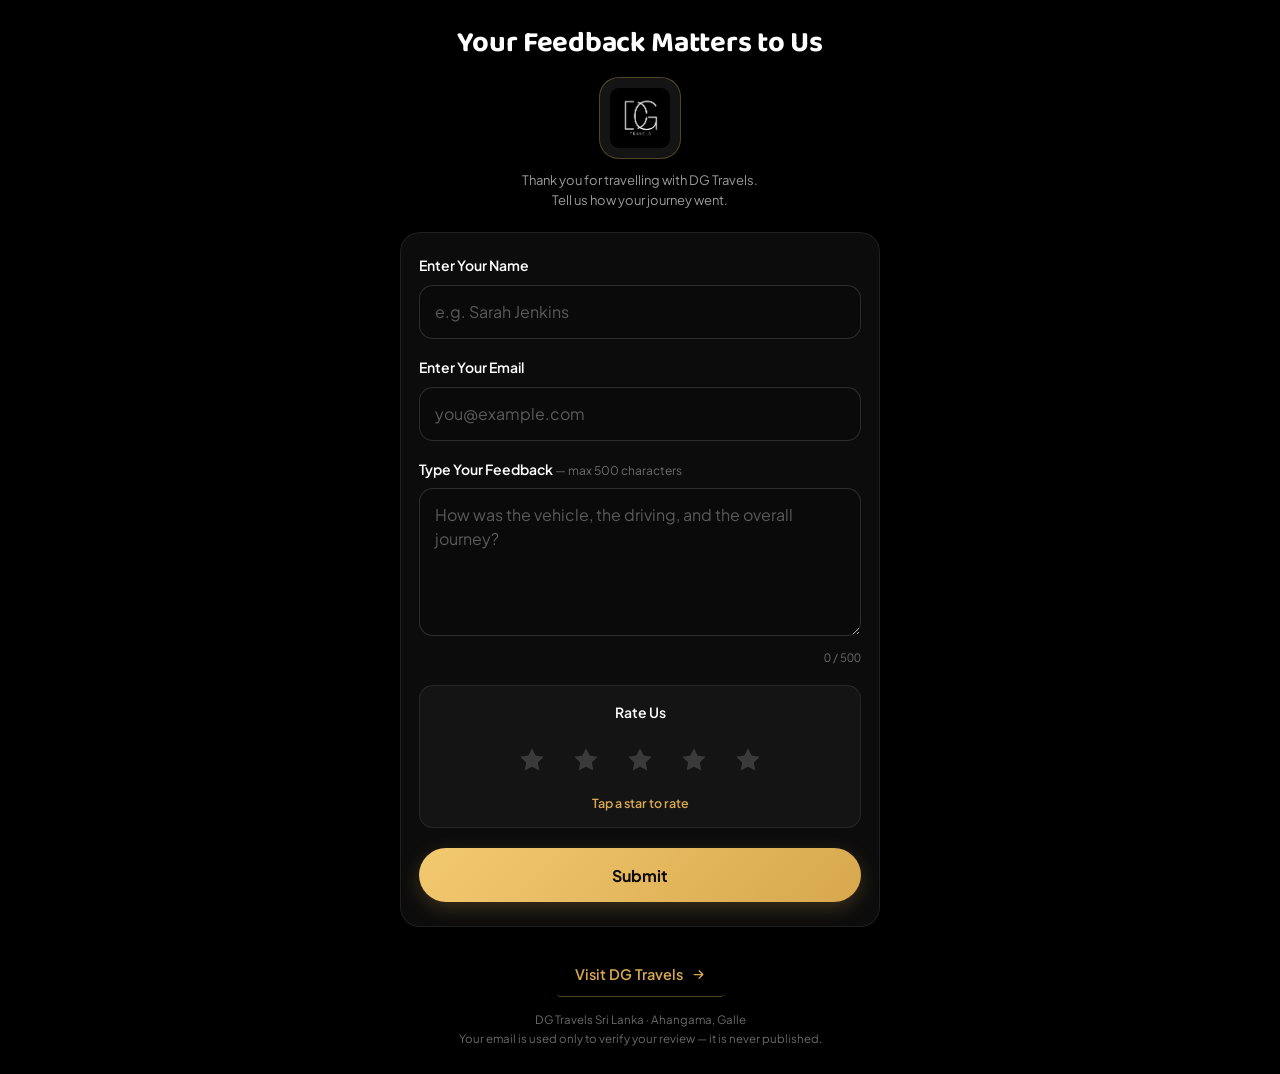
==== feedback.html @ cee8acae "Add feedback system with Supabase backend, dedicated mobile feedback page, and Vercel serverless API" ====
<!DOCTYPE html>
<html lang="en">
<head>
  <meta charset="UTF-8">
  <meta name="viewport" content="width=device-width, initial-scale=1.0, viewport-fit=cover">
  <meta name="theme-color" content="#000000">
  <meta name="robots" content="noindex">
  <title>Share Your Feedback | DG Travels Sri Lanka</title>
  <meta name="description" content="Tell Isum how your DG Travels ride or tour went. Takes less than a minute.">

  <link rel="icon" type="image/x-icon" href="favicon.ico">
  <link rel="apple-touch-icon" href="LOGO/DG - 1.png">

  <link rel="preconnect" href="https://fonts.googleapis.com">
  <link rel="preconnect" href="https://fonts.gstatic.com" crossorigin>
  <link href="https://fonts.googleapis.com/css2?family=Baloo+2:wght@600;700;800&family=Plus+Jakarta+Sans:wght@400;500;600;700&display=swap" rel="stylesheet">

  <style>
    :root {
      --bg: #000000;
      --surface: #0c0c0c;
      --surface-2: #141414;
      --field: #0a0a0a;
      --border: rgba(255, 255, 255, 0.14);
      --border-soft: rgba(255, 255, 255, 0.08);

      --text: #ffffff;
      --text-muted: #9a9a9a;
      --text-faint: #6a6a6a;

      --gold: #d7a84e;
      --gold-light: #f3c96f;
      --danger: #ff7b72;
      --success: #4ade80;

      --radius: 14px;
      --transition: all 0.2s cubic-bezier(0.16, 1, 0.3, 1);
    }

    * { box-sizing: border-box; margin: 0; padding: 0; }

    html {
      -webkit-text-size-adjust: 100%;
      overflow-x: hidden;
    }

    body {
      background: var(--bg);
      color: var(--text);
      font-family: 'Plus Jakarta Sans', -apple-system, BlinkMacSystemFont, 'Segoe UI', sans-serif;
      -webkit-font-smoothing: antialiased;
      line-height: 1.55;
      min-height: 100vh;
      min-height: 100dvh;
      overflow-x: hidden;
      display: flex;
      flex-direction: column;
      /* Notch and home-indicator clearance */
      padding: max(20px, env(safe-area-inset-top)) max(18px, env(safe-area-inset-right))
               max(20px, env(safe-area-inset-bottom)) max(18px, env(safe-area-inset-left));
    }

    a { color: inherit; text-decoration: none; -webkit-tap-highlight-color: transparent; }
    button { font-family: inherit; border: none; background: none; cursor: pointer; -webkit-tap-highlight-color: transparent; }
    img { display: block; max-width: 100%; }

    :focus-visible { outline: 2px solid var(--gold); outline-offset: 2px; border-radius: 4px; }

    /* ============ SHELL ============ */
    .shell {
      width: 100%;
      max-width: 480px;
      margin: 0 auto;
      flex: 1;
      display: flex;
      flex-direction: column;
    }

    /* ============ HEADER ============ */
    .head {
      text-align: center;
      padding: 6px 0 22px;
    }
    .head h1 {
      font-family: 'Baloo 2', sans-serif;
      font-size: clamp(23px, 6.4vw, 29px);
      font-weight: 700;
      line-height: 1.22;
      letter-spacing: -0.01em;
      margin-bottom: 16px;
    }
    .logo {
      width: 82px;
      height: 82px;
      margin: 0 auto;
      border-radius: 20px;
      padding: 10px;
      background: var(--surface-2);
      border: 1px solid rgba(215, 168, 78, 0.32);
      box-shadow: 0 8px 26px rgba(0, 0, 0, 0.7);
      object-fit: contain;
    }
    .head .tagline {
      margin-top: 12px;
      font-size: 13px;
      color: var(--text-muted);
      line-height: 1.5;
    }

    /* ============ CARD ============ */
    .card {
      background: var(--surface);
      border: 1px solid var(--border-soft);
      border-radius: 20px;
      padding: 22px 18px 24px;
    }

    /* ============ FIELDS ============ */
    .field { margin-bottom: 18px; }

    .field label {
      display: block;
      font-size: 14px;
      font-weight: 600;
      color: var(--text);
      margin-bottom: 8px;
    }
    .field .hint {
      font-weight: 400;
      font-size: 12px;
      color: var(--text-faint);
    }

    input[type="text"],
    input[type="email"],
    textarea {
      width: 100%;
      background: var(--field);
      border: 1px solid var(--border);
      border-radius: var(--radius);
      padding: 14px 15px;
      color: var(--text);
      /* 16px keeps iOS Safari from zooming in on focus */
      font-size: 16px;
      font-family: inherit;
      line-height: 1.5;
      outline: none;
      transition: var(--transition);
      min-height: 52px;
      -webkit-appearance: none;
      appearance: none;
    }
    textarea {
      min-height: 148px;
      resize: vertical;
    }
    input::placeholder, textarea::placeholder { color: #5a5a5a; }

    input:focus, textarea:focus {
      border-color: var(--gold);
      box-shadow: 0 0 0 3px rgba(215, 168, 78, 0.16);
      background: #0f0e0c;
    }

    .field.invalid input,
    .field.invalid textarea { border-color: var(--danger); }

    .counter {
      display: flex;
      justify-content: flex-end;
      font-size: 11.5px;
      color: var(--text-faint);
      margin-top: 6px;
      font-variant-numeric: tabular-nums;
    }
    .counter.near { color: var(--gold); }
    .counter.over { color: var(--danger); }

    .error {
      display: none;
      font-size: 12.5px;
      color: var(--danger);
      margin-top: 6px;
    }
    .field.invalid .error { display: block; }

    /* ============ RATING ============ */
    .rating {
      text-align: center;
      background: var(--surface-2);
      border: 1px solid var(--border-soft);
      border-radius: var(--radius);
      padding: 16px 12px 14px;
      margin-bottom: 20px;
    }
    .rating > label {
      display: block;
      font-size: 14px;
      font-weight: 600;
      margin-bottom: 10px;
    }
    .stars {
      display: flex;
      justify-content: center;
      gap: 2px;
    }
    .star {
      /* Comfortably above the 44px touch-target floor */
      width: 52px;
      height: 52px;
      display: flex;
      align-items: center;
      justify-content: center;
      color: #3a3a3a;
      transition: transform 0.15s ease, color 0.15s ease;
    }
    .star svg { width: 30px; height: 30px; fill: currentColor; }
    .star.on { color: var(--gold); }
    .star:active { transform: scale(0.9); }
    .rating.invalid { border-color: var(--danger); }

    .rating-caption {
      font-size: 12.5px;
      font-weight: 600;
      color: var(--gold);
      margin-top: 8px;
      min-height: 18px;
    }
    .rating .error { text-align: center; }
    .rating.invalid .error { display: block; }

    /* ============ SUBMIT ============ */
    .submit {
      width: 100%;
      min-height: 54px;
      border-radius: 999px;
      background: linear-gradient(135deg, var(--gold-light) 0%, var(--gold) 100%);
      color: #0d0c09;
      font-size: 16px;
      font-weight: 700;
      display: flex;
      align-items: center;
      justify-content: center;
      gap: 9px;
      transition: var(--transition);
      box-shadow: 0 6px 20px rgba(215, 168, 78, 0.24);
    }
    .submit:active { transform: scale(0.985); }
    .submit[disabled] {
      opacity: 0.6;
      cursor: not-allowed;
      box-shadow: none;
    }
    .spinner {
      width: 17px;
      height: 17px;
      border: 2px solid rgba(0, 0, 0, 0.25);
      border-top-color: #0d0c09;
      border-radius: 50%;
      animation: spin 0.7s linear infinite;
      display: none;
    }
    .submit.loading .spinner { display: block; }
    @keyframes spin { to { transform: rotate(360deg); } }

    .form-error {
      display: none;
      margin-top: 14px;
      padding: 12px 14px;
      border-radius: var(--radius);
      background: rgba(255, 123, 114, 0.10);
      border: 1px solid rgba(255, 123, 114, 0.35);
      color: #ffb3ad;
      font-size: 13px;
      line-height: 1.5;
    }
    .form-error.show { display: block; }

    /* ============ SUCCESS ============ */
    .success {
      display: none;
      text-align: center;
      padding: 30px 14px 26px;
    }
    .success.show { display: block; }
    .success-icon {
      width: 66px;
      height: 66px;
      margin: 0 auto 18px;
      border-radius: 50%;
      background: rgba(74, 222, 128, 0.12);
      border: 2px solid var(--success);
      color: var(--success);
      display: flex;
      align-items: center;
      justify-content: center;
    }
    .success-icon svg { width: 30px; height: 30px; stroke: currentColor; fill: none; stroke-width: 3; }
    .success h2 {
      font-family: 'Baloo 2', sans-serif;
      font-size: 23px;
      font-weight: 700;
      margin-bottom: 8px;
    }
    .success p {
      font-size: 14px;
      color: var(--text-muted);
      line-height: 1.6;
      margin-bottom: 22px;
    }
    .success .stars-recap {
      display: flex;
      justify-content: center;
      gap: 3px;
      color: var(--gold);
      margin-bottom: 16px;
    }
    .success .stars-recap svg { width: 22px; height: 22px; fill: currentColor; }

    .btn-ghost {
      display: inline-flex;
      align-items: center;
      justify-content: center;
      gap: 8px;
      min-height: 48px;
      padding: 12px 24px;
      border-radius: 999px;
      border: 1px solid var(--border);
      color: var(--text);
      font-size: 14.5px;
      font-weight: 600;
      transition: var(--transition);
    }
    .btn-ghost:active { border-color: var(--gold); color: var(--gold); }

    /* ============ FOOTER LINK ============ */
    .foot {
      text-align: center;
      padding: 26px 0 6px;
    }
    /* The success card carries its own "Visit DG Travels" button —
       hide the footer copy so the link is not shown twice. */
    .shell.done .foot { display: none; }
    .visit-link {
      display: inline-flex;
      align-items: center;
      gap: 8px;
      min-height: 44px;
      padding: 10px 18px;
      font-size: 14.5px;
      font-weight: 600;
      color: var(--gold);
      border-bottom: 1px solid rgba(215, 168, 78, 0.4);
      border-radius: 4px;
    }
    .visit-link svg { width: 15px; height: 15px; stroke: currentColor; fill: none; stroke-width: 2; }
    .visit-link:active { color: var(--gold-light); }

    .foot .legal {
      margin-top: 14px;
      font-size: 11.5px;
      color: var(--text-faint);
      line-height: 1.6;
    }

    /* ============ SMALL PHONES ============ */
    @media (max-width: 360px) {
      body { padding-left: max(14px, env(safe-area-inset-left)); padding-right: max(14px, env(safe-area-inset-right)); }
      .card { padding: 18px 14px 20px; }
      .logo { width: 72px; height: 72px; border-radius: 18px; }
      .star { width: 46px; height: 46px; }
      .star svg { width: 27px; height: 27px; }
    }

    /* ============ LANDSCAPE ============ */
    @media (max-height: 460px) and (orientation: landscape) {
      .head { padding-bottom: 14px; }
      .logo { width: 58px; height: 58px; border-radius: 14px; padding: 7px; }
      .head h1 { font-size: 21px; margin-bottom: 10px; }
      .head .tagline { display: none; }
    }

    @media (prefers-reduced-motion: reduce) {
      *, *::before, *::after {
        animation-duration: 0.01ms !important;
        animation-iteration-count: 1 !important;
        transition-duration: 0.01ms !important;
      }
    }
  </style>
</head>
<body>

  <main class="shell">

    <!-- ================= HEADER ================= -->
    <header class="head">
      <h1>Your Feedback Matters to Us</h1>
      <img src="LOGO/DG - 1.png" alt="DG Travels" class="logo" width="82" height="82">
      <p class="tagline">Thank you for travelling with DG Travels.<br>Tell us how your journey went.</p>
    </header>

    <!-- ================= FORM ================= -->
    <div class="card">
      <form id="feedbackForm" novalidate>

        <div class="field" id="fieldName">
          <label for="name">Enter Your Name</label>
          <input type="text" id="name" name="name" maxlength="80"
                 placeholder="e.g. Sarah Jenkins"
                 autocomplete="name" autocapitalize="words" required>
          <p class="error" id="errName">Please enter your name.</p>
        </div>

        <div class="field" id="fieldEmail">
          <label for="email">Enter Your Email</label>
          <input type="email" id="email" name="email" maxlength="160"
                 placeholder="you@example.com"
                 autocomplete="email" autocapitalize="none" autocorrect="off"
                 inputmode="email" spellcheck="false" required>
          <p class="error" id="errEmail">Please enter a valid email address.</p>
        </div>

        <div class="field" id="fieldMessage">
          <label for="message">
            Type Your Feedback
            <span class="hint">— max 500 characters</span>
          </label>
          <textarea id="message" name="message" maxlength="500"
                    placeholder="How was the vehicle, the driving, and the overall journey?"
                    required></textarea>
          <div class="counter" id="counter" aria-live="polite">0 / 500</div>
          <p class="error" id="errMessage">Please write your feedback.</p>
        </div>

        <!-- Honeypot: hidden from people, tempting to bots -->
        <div style="position:absolute;left:-9999px" aria-hidden="true">
          <label for="website">Website</label>
          <input type="text" id="website" name="website" tabindex="-1" autocomplete="off">
        </div>

        <div class="rating" id="fieldRating">
          <label id="ratingLabel">Rate Us</label>
          <div class="stars" id="stars" role="radiogroup" aria-labelledby="ratingLabel"></div>
          <div class="rating-caption" id="ratingCaption">Tap a star to rate</div>
          <p class="error" id="errRating">Please select a star rating.</p>
        </div>

        <button type="submit" class="submit" id="submitBtn">
          <span class="spinner" aria-hidden="true"></span>
          <span id="submitLabel">Submit</span>
        </button>

        <div class="form-error" id="formError" role="alert"></div>
      </form>

      <!-- ================= SUCCESS STATE ================= -->
      <div class="success" id="success" role="status">
        <div class="success-icon">
          <svg viewBox="0 0 24 24" aria-hidden="true"><polyline points="4 12.5 9.5 18 20 6.5" stroke-linecap="round" stroke-linejoin="round"/></svg>
        </div>
        <div class="stars-recap" id="starsRecap" aria-hidden="true"></div>
        <h2>Thank you!</h2>
        <p id="successText">Your feedback has been sent to Isum and is now live on the DG&nbsp;Travels website.</p>
        <a class="btn-ghost" href="index.html">Visit DG Travels</a>
      </div>
    </div>

    <!-- ================= FOOTER ================= -->
    <footer class="foot">
      <a class="visit-link" href="index.html">
        Visit DG Travels
        <svg viewBox="0 0 24 24" aria-hidden="true">
          <path d="M5 12h13M13 6l6 6-6 6" stroke-linecap="round" stroke-linejoin="round"/>
        </svg>
      </a>
      <p class="legal">
        DG Travels Sri Lanka · Ahangama, Galle<br>
        Your email is used only to verify your review — it is never published.
      </p>
    </footer>

  </main>

  <script>
    (function () {
      'use strict';

      var MAX = 500;
      var CAPTIONS = ['', 'Poor', 'Fair', 'Good', 'Very Good', 'Excellent'];
      var STAR_PATH = 'M12 2.6l2.9 5.88 6.49.95-4.7 4.58 1.11 6.46L12 17.42 6.2 20.47l1.11-6.46-4.7-4.58 6.49-.95z';

      var form = document.getElementById('feedbackForm');
      var success = document.getElementById('success');
      var submitBtn = document.getElementById('submitBtn');
      var submitLabel = document.getElementById('submitLabel');
      var formError = document.getElementById('formError');
      var counter = document.getElementById('counter');
      var message = document.getElementById('message');
      var starsBox = document.getElementById('stars');
      var caption = document.getElementById('ratingCaption');
      var rating = 0;

      function starSvg() {
        return '<svg viewBox="0 0 24 24" aria-hidden="true"><path d="' + STAR_PATH + '"/></svg>';
      }

      // ---------- Star rating ----------
      for (var i = 1; i <= 5; i++) {
        var b = document.createElement('button');
        b.type = 'button';
        b.className = 'star';
        b.dataset.value = String(i);
        b.setAttribute('role', 'radio');
        b.setAttribute('aria-checked', 'false');
        b.setAttribute('aria-label', i + (i === 1 ? ' star' : ' stars'));
        b.innerHTML = starSvg();
        starsBox.appendChild(b);
      }
      var starEls = starsBox.querySelectorAll('.star');

      function paint(value) {
        for (var i = 0; i < starEls.length; i++) {
          var on = i < value;
          starEls[i].classList.toggle('on', on);
          starEls[i].setAttribute('aria-checked', String(i + 1 === value));
        }
      }

      starsBox.addEventListener('click', function (e) {
        var btn = e.target.closest('.star');
        if (!btn) return;
        rating = Number(btn.dataset.value);
        paint(rating);
        caption.textContent = CAPTIONS[rating];
        document.getElementById('fieldRating').classList.remove('invalid');
      });

      // ---------- Character counter ----------
      function updateCounter() {
        var len = message.value.length;
        counter.textContent = len + ' / ' + MAX;
        counter.className = 'counter' + (len >= MAX ? ' over' : len >= MAX - 50 ? ' near' : '');
      }
      message.addEventListener('input', updateCounter);
      updateCounter();

      // ---------- Validation ----------
      function setInvalid(id, isInvalid, text) {
        var field = document.getElementById(id);
        field.classList.toggle('invalid', isInvalid);
        if (text) {
          var err = field.querySelector('.error');
          if (err) err.textContent = text;
        }
      }

      // Clear a field's error as soon as the passenger starts fixing it
      ['name', 'email', 'message'].forEach(function (id) {
        document.getElementById(id).addEventListener('input', function () {
          var map = { name: 'fieldName', email: 'fieldEmail', message: 'fieldMessage' };
          document.getElementById(map[id]).classList.remove('invalid');
        });
      });

      function validate() {
        var name = document.getElementById('name').value.trim();
        var email = document.getElementById('email').value.trim();
        var text = message.value.trim();
        var ok = true;
        var firstBad = null;

        if (!name) { setInvalid('fieldName', true, 'Please enter your name.'); ok = false; firstBad = firstBad || 'name'; }
        else setInvalid('fieldName', false);

        if (!/^[^\s@]+@[^\s@]+\.[^\s@]{2,}$/.test(email)) {
          setInvalid('fieldEmail', true, 'Please enter a valid email address.'); ok = false; firstBad = firstBad || 'email';
        } else setInvalid('fieldEmail', false);

        if (!text) { setInvalid('fieldMessage', true, 'Please write your feedback.'); ok = false; firstBad = firstBad || 'message'; }
        else if (text.length > MAX) { setInvalid('fieldMessage', true, 'Please keep your feedback under ' + MAX + ' characters.'); ok = false; firstBad = firstBad || 'message'; }
        else setInvalid('fieldMessage', false);

        if (!rating) { setInvalid('fieldRating', true); ok = false; firstBad = firstBad || 'stars'; }
        else setInvalid('fieldRating', false);

        if (firstBad) {
          var el = document.getElementById(firstBad === 'stars' ? 'fieldRating' : firstBad);
          el.scrollIntoView({ behavior: 'smooth', block: 'center' });
          if (firstBad !== 'stars' && el.focus) el.focus({ preventScroll: true });
        }
        return { ok: ok, name: name, email: email, message: text };
      }

      // ---------- Submit ----------
      function setLoading(on) {
        submitBtn.disabled = on;
        submitBtn.classList.toggle('loading', on);
        submitLabel.textContent = on ? 'Sending…' : 'Submit';
      }

      function showFormError(text) {
        formError.textContent = text;
        formError.classList.add('show');
        formError.scrollIntoView({ behavior: 'smooth', block: 'center' });
      }

      form.addEventListener('submit', function (e) {
        e.preventDefault();
        formError.classList.remove('show');

        var data = validate();
        if (!data.ok) return;

        setLoading(true);

        fetch('/api/feedback', {
          method: 'POST',
          headers: { 'Content-Type': 'application/json' },
          body: JSON.stringify({
            name: data.name,
            email: data.email,
            message: data.message,
            rating: rating,
            website: document.getElementById('website').value
          })
        })
          .then(function (res) {
            return res.json().catch(function () { return {}; }).then(function (body) {
              return { ok: res.ok, body: body };
            });
          })
          .then(function (r) {
            if (!r.ok) {
              // Surface per-field errors the server caught
              if (r.body && r.body.fields) {
                var map = { name: 'fieldName', email: 'fieldEmail', message: 'fieldMessage', rating: 'fieldRating' };
                Object.keys(r.body.fields).forEach(function (k) {
                  if (map[k]) setInvalid(map[k], true, r.body.fields[k]);
                });
              }
              throw new Error((r.body && r.body.error) || 'Something went wrong. Please try again.');
            }

            // Success
            var recap = '';
            for (var i = 0; i < rating; i++) recap += starSvg();
            document.getElementById('starsRecap').innerHTML = recap;
            form.style.display = 'none';
            success.classList.add('show');
            document.querySelector('.shell').classList.add('done');
            window.scrollTo({ top: 0, behavior: 'smooth' });
          })
          .catch(function (err) {
            setLoading(false);
            var offline = (typeof navigator !== 'undefined' && navigator.onLine === false);
            showFormError(offline
              ? 'You appear to be offline. Please reconnect and try again.'
              : err.message);
          });
      });
    })();
  </script>
</body>
</html>
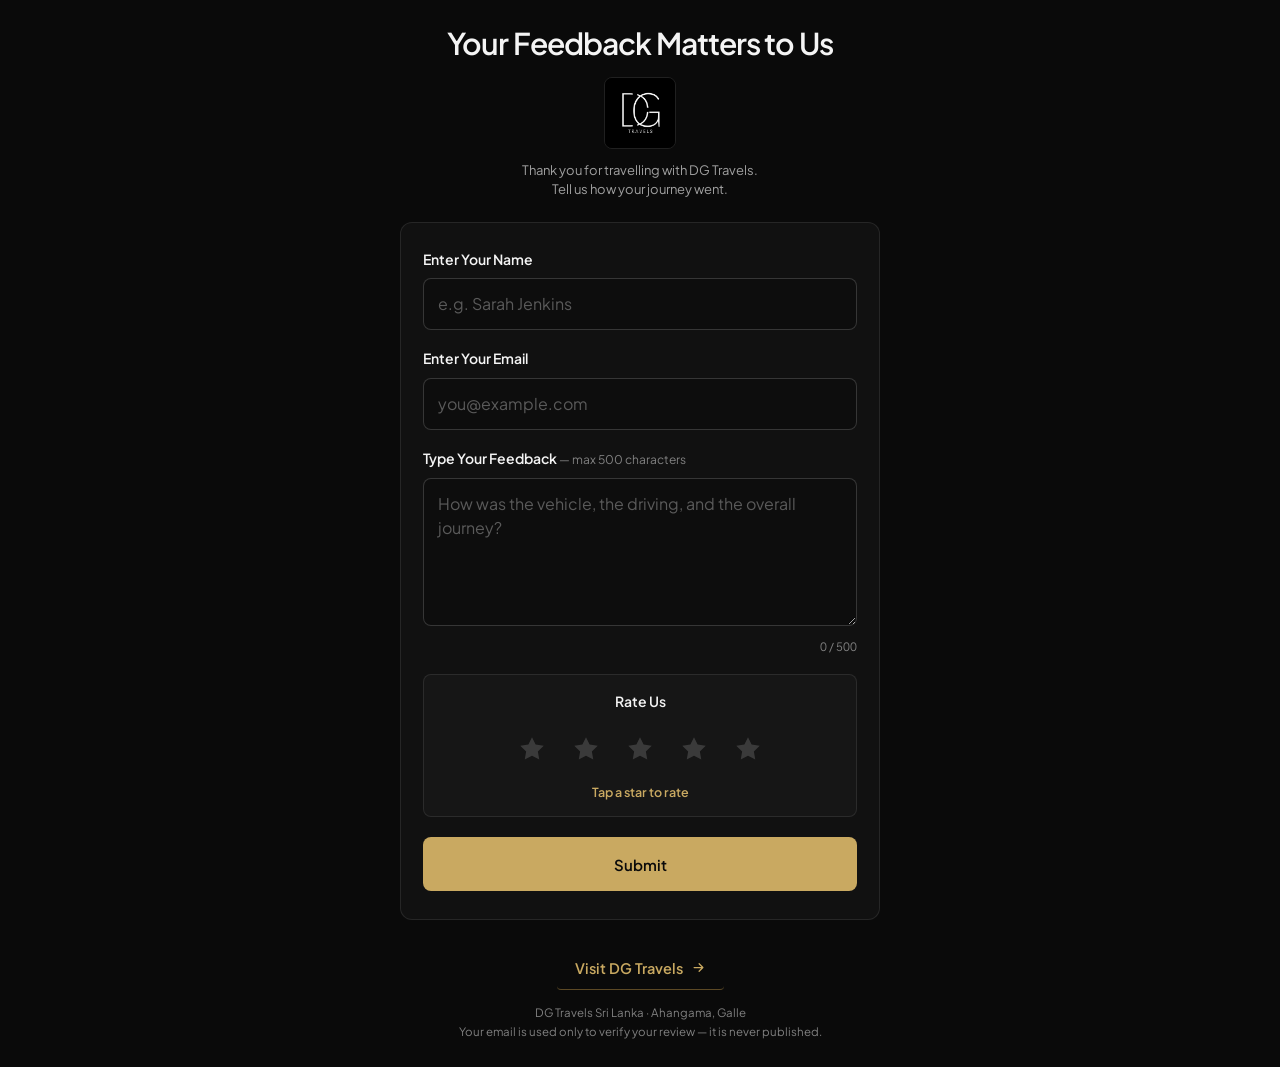
==== commit 3392b68c: "Refactor styles, theme consistency, and streamline scripts across index and feedback pages" ====
--- a/feedback.html
+++ b/feedback.html
@@ -3,7 +3,7 @@
 <head>
   <meta charset="UTF-8">
   <meta name="viewport" content="width=device-width, initial-scale=1.0, viewport-fit=cover">
-  <meta name="theme-color" content="#000000">
+  <meta name="theme-color" content="#0a0a0a">
   <meta name="robots" content="noindex">
   <title>Share Your Feedback | DG Travels Sri Lanka</title>
   <meta name="description" content="Tell Isum how your DG Travels ride or tour went. Takes less than a minute.">
@@ -13,28 +13,28 @@
 
   <link rel="preconnect" href="https://fonts.googleapis.com">
   <link rel="preconnect" href="https://fonts.gstatic.com" crossorigin>
-  <link href="https://fonts.googleapis.com/css2?family=Baloo+2:wght@600;700;800&family=Plus+Jakarta+Sans:wght@400;500;600;700&display=swap" rel="stylesheet">
+  <link href="https://fonts.googleapis.com/css2?family=Plus+Jakarta+Sans:wght@400;500;600;700&display=swap" rel="stylesheet">
 
   <style>
     :root {
-      --bg: #000000;
-      --surface: #0c0c0c;
-      --surface-2: #141414;
-      --field: #0a0a0a;
-      --border: rgba(255, 255, 255, 0.14);
-      --border-soft: rgba(255, 255, 255, 0.08);
-
-      --text: #ffffff;
-      --text-muted: #9a9a9a;
-      --text-faint: #6a6a6a;
-
-      --gold: #d7a84e;
-      --gold-light: #f3c96f;
+      --bg: #0a0a0a;
+      --surface: #111111;
+      --surface-2: #161616;
+      --field: #0d0d0d;
+      --border: rgba(255, 255, 255, 0.17);
+      --border-soft: rgba(255, 255, 255, 0.09);
+
+      --text: #f4f4f4;
+      --text-muted: #a0a0a0;
+      --text-faint: #808080;
+
+      --gold: #c9a961;
+      --gold-light: #dcbe7c;
       --danger: #ff7b72;
       --success: #4ade80;
 
-      --radius: 14px;
-      --transition: all 0.2s cubic-bezier(0.16, 1, 0.3, 1);
+      --radius: 8px;
+      --transition: all 0.18s cubic-bezier(0.4, 0, 0.2, 1);
     }
 
     * { box-sizing: border-box; margin: 0; padding: 0; }
@@ -82,22 +82,18 @@
       padding: 6px 0 22px;
     }
     .head h1 {
-      font-family: 'Baloo 2', sans-serif;
-      font-size: clamp(23px, 6.4vw, 29px);
-      font-weight: 700;
-      line-height: 1.22;
-      letter-spacing: -0.01em;
+      font-size: clamp(24px, 6.4vw, 30px);
+      font-weight: 600;
+      line-height: 1.15;
+      letter-spacing: -0.03em;
       margin-bottom: 16px;
     }
     .logo {
-      width: 82px;
-      height: 82px;
+      width: 72px;
+      height: 72px;
       margin: 0 auto;
-      border-radius: 20px;
-      padding: 10px;
-      background: var(--surface-2);
-      border: 1px solid rgba(215, 168, 78, 0.32);
-      box-shadow: 0 8px 26px rgba(0, 0, 0, 0.7);
+      border-radius: 8px;
+      border: 1px solid var(--border-soft);
       object-fit: contain;
     }
     .head .tagline {
@@ -111,8 +107,8 @@
     .card {
       background: var(--surface);
       border: 1px solid var(--border-soft);
-      border-radius: 20px;
-      padding: 22px 18px 24px;
+      border-radius: 12px;
+      padding: 26px 22px 28px;
     }
 
     /* ============ FIELDS ============ */
@@ -138,7 +134,7 @@
       background: var(--field);
       border: 1px solid var(--border);
       border-radius: var(--radius);
-      padding: 14px 15px;
+      padding: 13px 14px;
       color: var(--text);
       /* 16px keeps iOS Safari from zooming in on focus */
       font-size: 16px;
@@ -158,8 +154,7 @@
 
     input:focus, textarea:focus {
       border-color: var(--gold);
-      box-shadow: 0 0 0 3px rgba(215, 168, 78, 0.16);
-      background: #0f0e0c;
+      background: #101010;
     }
 
     .field.invalid input,
@@ -233,23 +228,21 @@
     .submit {
       width: 100%;
       min-height: 54px;
-      border-radius: 999px;
-      background: linear-gradient(135deg, var(--gold-light) 0%, var(--gold) 100%);
-      color: #0d0c09;
-      font-size: 16px;
-      font-weight: 700;
+      border-radius: var(--radius);
+      background: var(--gold);
+      color: #0a0a0a;
+      font-size: 15px;
+      font-weight: 600;
       display: flex;
       align-items: center;
       justify-content: center;
       gap: 9px;
       transition: var(--transition);
-      box-shadow: 0 6px 20px rgba(215, 168, 78, 0.24);
-    }
-    .submit:active { transform: scale(0.985); }
+    }
+    .submit:hover { background: var(--gold-light); }
     .submit[disabled] {
-      opacity: 0.6;
+      opacity: 0.55;
       cursor: not-allowed;
-      box-shadow: none;
     }
     .spinner {
       width: 17px;
@@ -297,7 +290,6 @@
     }
     .success-icon svg { width: 30px; height: 30px; stroke: currentColor; fill: none; stroke-width: 3; }
     .success h2 {
-      font-family: 'Baloo 2', sans-serif;
       font-size: 23px;
       font-weight: 700;
       margin-bottom: 8px;
@@ -324,7 +316,7 @@
       gap: 8px;
       min-height: 48px;
       padding: 12px 24px;
-      border-radius: 999px;
+      border-radius: var(--radius);
       border: 1px solid var(--border);
       color: var(--text);
       font-size: 14.5px;
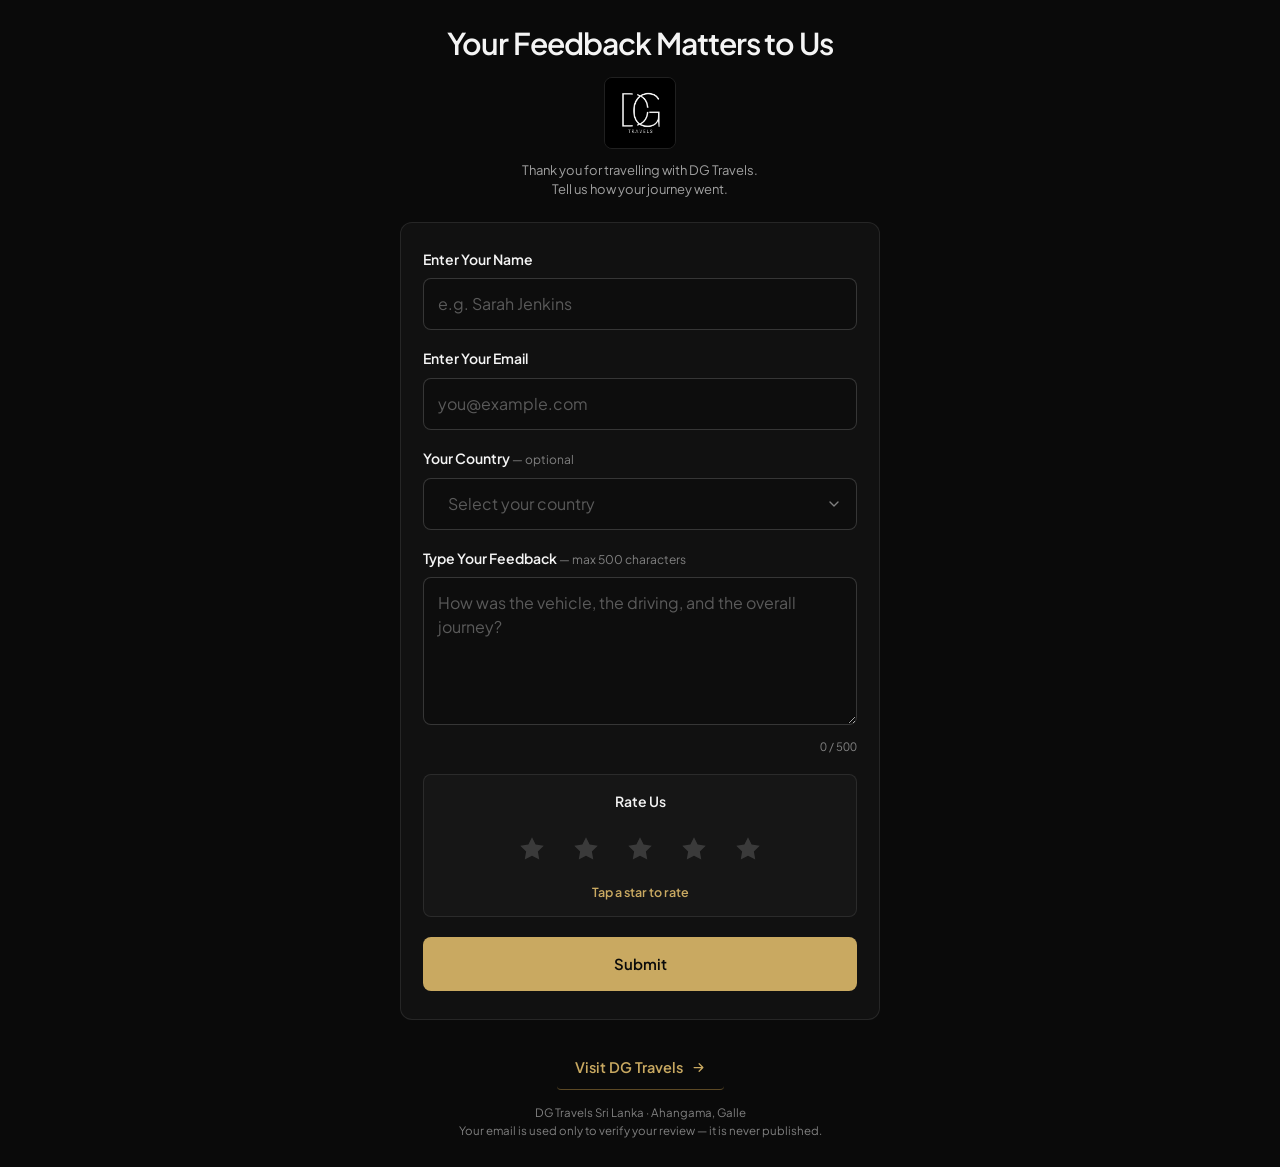
==== commit 8f6c6e6d: "Add searchable country selector with flags to feedback form and submission state" ====
--- a/feedback.html
+++ b/feedback.html
@@ -379,6 +379,124 @@
         transition-duration: 0.01ms !important;
       }
     }
+
+    /* ============ COUNTRY DROPDOWN ============ */
+    .country-wrapper { position: relative; }
+
+    .country-trigger {
+      width: 100%;
+      min-height: 52px;
+      background: var(--field);
+      border: 1px solid var(--border);
+      border-radius: var(--radius);
+      padding: 0 14px;
+      color: var(--text);
+      font-size: 16px;
+      font-family: inherit;
+      display: flex;
+      align-items: center;
+      gap: 10px;
+      cursor: pointer;
+      transition: var(--transition);
+      text-align: left;
+      -webkit-appearance: none;
+      appearance: none;
+    }
+    .country-trigger:focus,
+    .country-trigger.open { border-color: var(--gold); background: #101010; }
+    .field.invalid .country-trigger { border-color: var(--danger); }
+
+    .country-trigger .ct-flag { font-size: 22px; line-height: 1; flex-shrink: 0; }
+    .country-trigger .ct-name { flex: 1; overflow: hidden; text-overflow: ellipsis; white-space: nowrap; }
+    .country-trigger .ct-placeholder { color: #5a5a5a; }
+    .country-trigger .ct-chevron {
+      width: 16px; height: 16px; flex-shrink: 0;
+      stroke: var(--text-faint); fill: none; stroke-width: 2;
+      transition: transform 0.18s ease;
+    }
+    .country-trigger.open .ct-chevron { transform: rotate(180deg); }
+
+    .country-dropdown {
+      display: none;
+      position: absolute;
+      top: calc(100% + 5px);
+      left: 0; right: 0;
+      background: #161616;
+      border: 1px solid var(--border);
+      border-radius: var(--radius);
+      z-index: 999;
+      max-height: 260px;
+      overflow: hidden;
+      flex-direction: column;
+      box-shadow: 0 8px 32px rgba(0,0,0,0.6);
+    }
+    .country-dropdown.open { display: flex; }
+
+    .country-search-wrap {
+      padding: 10px 10px 8px;
+      border-bottom: 1px solid var(--border-soft);
+      flex-shrink: 0;
+    }
+    .country-search {
+      width: 100%;
+      background: var(--field);
+      border: 1px solid var(--border);
+      border-radius: 6px;
+      padding: 9px 12px;
+      color: var(--text);
+      font-size: 14px;
+      font-family: inherit;
+      outline: none;
+      -webkit-appearance: none;
+    }
+    .country-search:focus { border-color: var(--gold); }
+    .country-search::placeholder { color: #5a5a5a; }
+
+    .country-list {
+      overflow-y: auto;
+      flex: 1;
+      overscroll-behavior: contain;
+    }
+    .country-list::-webkit-scrollbar { width: 4px; }
+    .country-list::-webkit-scrollbar-track { background: transparent; }
+    .country-list::-webkit-scrollbar-thumb { background: #333; border-radius: 4px; }
+
+    .country-option {
+      display: flex;
+      align-items: center;
+      gap: 10px;
+      padding: 10px 14px;
+      cursor: pointer;
+      font-size: 14px;
+      transition: background 0.12s;
+    }
+    .country-option:hover,
+    .country-option.focused { background: rgba(201, 169, 97, 0.12); }
+    .country-option.selected { background: rgba(201, 169, 97, 0.18); color: var(--gold); }
+    .country-option .co-flag { font-size: 20px; flex-shrink: 0; }
+    .country-option .co-name { flex: 1; }
+    .country-no-results {
+      padding: 14px;
+      font-size: 13px;
+      color: var(--text-faint);
+      text-align: center;
+    }
+
+    /* success country chip */
+    .success-country {
+      display: inline-flex;
+      align-items: center;
+      gap: 7px;
+      background: rgba(201,169,97,0.1);
+      border: 1px solid rgba(201,169,97,0.3);
+      border-radius: 20px;
+      padding: 5px 14px;
+      font-size: 13px;
+      font-weight: 600;
+      color: var(--gold);
+      margin-bottom: 14px;
+    }
+    .success-country .sc-flag { font-size: 18px; }
   </style>
 </head>
 <body>
@@ -411,6 +529,27 @@
                  autocomplete="email" autocapitalize="none" autocorrect="off"
                  inputmode="email" spellcheck="false" required>
           <p class="error" id="errEmail">Please enter a valid email address.</p>
+        </div>
+
+        <div class="field" id="fieldCountry">
+          <label for="countryTrigger">Your Country <span class="hint">— optional</span></label>
+          <div class="country-wrapper" id="countryWrapper">
+            <button type="button" class="country-trigger" id="countryTrigger"
+                    aria-haspopup="listbox" aria-expanded="false" aria-label="Select your country">
+              <span class="ct-flag" id="ctFlag" aria-hidden="true"></span>
+              <span class="ct-name ct-placeholder" id="ctName">Select your country</span>
+              <svg class="ct-chevron" viewBox="0 0 24 24" aria-hidden="true">
+                <path d="M6 9l6 6 6-6" stroke-linecap="round" stroke-linejoin="round"/>
+              </svg>
+            </button>
+            <div class="country-dropdown" id="countryDropdown" role="listbox" aria-label="Countries">
+              <div class="country-search-wrap">
+                <input type="text" class="country-search" id="countrySearch"
+                       placeholder="Search country…" autocomplete="off" aria-label="Search countries">
+              </div>
+              <div class="country-list" id="countryList"></div>
+            </div>
+          </div>
         </div>
 
         <div class="field" id="fieldMessage">
@@ -452,6 +591,10 @@
           <svg viewBox="0 0 24 24" aria-hidden="true"><polyline points="4 12.5 9.5 18 20 6.5" stroke-linecap="round" stroke-linejoin="round"/></svg>
         </div>
         <div class="stars-recap" id="starsRecap" aria-hidden="true"></div>
+        <div class="success-country" id="successCountry" style="display:none">
+          <span class="sc-flag" id="successCountryFlag"></span>
+          <span id="successCountryName"></span>
+        </div>
         <h2>Thank you!</h2>
         <p id="successText">Your feedback has been sent to Isum and is now live on the DG&nbsp;Travels website.</p>
         <a class="btn-ghost" href="index.html">Visit DG Travels</a>
@@ -482,6 +625,74 @@
       var CAPTIONS = ['', 'Poor', 'Fair', 'Good', 'Very Good', 'Excellent'];
       var STAR_PATH = 'M12 2.6l2.9 5.88 6.49.95-4.7 4.58 1.11 6.46L12 17.42 6.2 20.47l1.11-6.46-4.7-4.58 6.49-.95z';
 
+      // ---- Country data (flag emoji + name) ----
+      var COUNTRIES = [
+        {f:'🇦🇫',n:'Afghanistan'},{f:'🇦🇱',n:'Albania'},{f:'🇩🇿',n:'Algeria'},
+        {f:'🇦🇩',n:'Andorra'},{f:'🇦🇴',n:'Angola'},{f:'🇦🇬',n:'Antigua & Barbuda'},
+        {f:'🇦🇷',n:'Argentina'},{f:'🇦🇲',n:'Armenia'},{f:'🇦🇺',n:'Australia'},
+        {f:'🇦🇹',n:'Austria'},{f:'🇦🇿',n:'Azerbaijan'},{f:'🇧🇸',n:'Bahamas'},
+        {f:'🇧🇭',n:'Bahrain'},{f:'🇧🇩',n:'Bangladesh'},{f:'🇧🇧',n:'Barbados'},
+        {f:'🇧🇾',n:'Belarus'},{f:'🇧🇪',n:'Belgium'},{f:'🇧🇿',n:'Belize'},
+        {f:'🇧🇯',n:'Benin'},{f:'🇧🇹',n:'Bhutan'},{f:'🇧🇴',n:'Bolivia'},
+        {f:'🇧🇦',n:'Bosnia & Herzegovina'},{f:'🇧🇼',n:'Botswana'},{f:'🇧🇷',n:'Brazil'},
+        {f:'🇧🇳',n:'Brunei'},{f:'🇧🇬',n:'Bulgaria'},{f:'🇧🇫',n:'Burkina Faso'},
+        {f:'🇧🇮',n:'Burundi'},{f:'🇨🇻',n:'Cabo Verde'},{f:'🇰🇭',n:'Cambodia'},
+        {f:'🇨🇲',n:'Cameroon'},{f:'🇨🇦',n:'Canada'},{f:'🇨🇫',n:'Central African Republic'},
+        {f:'🇹🇩',n:'Chad'},{f:'🇨🇱',n:'Chile'},{f:'🇨🇳',n:'China'},
+        {f:'🇨🇴',n:'Colombia'},{f:'🇰🇲',n:'Comoros'},{f:'🇨🇩',n:'Congo (DRC)'},
+        {f:'🇨🇬',n:'Congo (Republic)'},{f:'🇨🇷',n:'Costa Rica'},{f:'🇭🇷',n:'Croatia'},
+        {f:'🇨🇺',n:'Cuba'},{f:'🇨🇾',n:'Cyprus'},{f:'🇨🇿',n:'Czech Republic'},
+        {f:'🇩🇰',n:'Denmark'},{f:'🇩🇯',n:'Djibouti'},{f:'🇩🇲',n:'Dominica'},
+        {f:'🇩🇴',n:'Dominican Republic'},{f:'🇪🇨',n:'Ecuador'},{f:'🇪🇬',n:'Egypt'},
+        {f:'🇸🇻',n:'El Salvador'},{f:'🇬🇶',n:'Equatorial Guinea'},{f:'🇪🇷',n:'Eritrea'},
+        {f:'🇪🇪',n:'Estonia'},{f:'🇸🇿',n:'Eswatini'},{f:'🇪🇹',n:'Ethiopia'},
+        {f:'🇫🇯',n:'Fiji'},{f:'🇫🇮',n:'Finland'},{f:'🇫🇷',n:'France'},
+        {f:'🇬🇦',n:'Gabon'},{f:'🇬🇲',n:'Gambia'},{f:'🇬🇪',n:'Georgia'},
+        {f:'🇩🇪',n:'Germany'},{f:'🇬🇭',n:'Ghana'},{f:'🇬🇷',n:'Greece'},
+        {f:'🇬🇩',n:'Grenada'},{f:'🇬🇹',n:'Guatemala'},{f:'🇬🇳',n:'Guinea'},
+        {f:'🇬🇼',n:'Guinea-Bissau'},{f:'🇬🇾',n:'Guyana'},{f:'🇭🇹',n:'Haiti'},
+        {f:'🇭🇳',n:'Honduras'},{f:'🇭🇺',n:'Hungary'},{f:'🇮🇸',n:'Iceland'},
+        {f:'🇮🇳',n:'India'},{f:'🇮🇩',n:'Indonesia'},{f:'🇮🇷',n:'Iran'},
+        {f:'🇮🇶',n:'Iraq'},{f:'🇮🇪',n:'Ireland'},{f:'🇮🇱',n:'Israel'},
+        {f:'🇮🇹',n:'Italy'},{f:'🇯🇲',n:'Jamaica'},{f:'🇯🇵',n:'Japan'},
+        {f:'🇯🇴',n:'Jordan'},{f:'🇰🇿',n:'Kazakhstan'},{f:'🇰🇪',n:'Kenya'},
+        {f:'🇰🇮',n:'Kiribati'},{f:'🇰🇼',n:'Kuwait'},{f:'🇰🇬',n:'Kyrgyzstan'},
+        {f:'🇱🇦',n:'Laos'},{f:'🇱🇻',n:'Latvia'},{f:'🇱🇧',n:'Lebanon'},
+        {f:'🇱🇸',n:'Lesotho'},{f:'🇱🇷',n:'Liberia'},{f:'🇱🇾',n:'Libya'},
+        {f:'🇱🇮',n:'Liechtenstein'},{f:'🇱🇹',n:'Lithuania'},{f:'🇱🇺',n:'Luxembourg'},
+        {f:'🇲🇬',n:'Madagascar'},{f:'🇲🇼',n:'Malawi'},{f:'🇲🇾',n:'Malaysia'},
+        {f:'🇲🇻',n:'Maldives'},{f:'🇲🇱',n:'Mali'},{f:'🇲🇹',n:'Malta'},
+        {f:'🇲🇭',n:'Marshall Islands'},{f:'🇲🇷',n:'Mauritania'},{f:'🇲🇺',n:'Mauritius'},
+        {f:'🇲🇽',n:'Mexico'},{f:'🇫🇲',n:'Micronesia'},{f:'🇲🇩',n:'Moldova'},
+        {f:'🇲🇨',n:'Monaco'},{f:'🇲🇳',n:'Mongolia'},{f:'🇲🇪',n:'Montenegro'},
+        {f:'🇲🇦',n:'Morocco'},{f:'🇲🇿',n:'Mozambique'},{f:'🇲🇲',n:'Myanmar'},
+        {f:'🇳🇦',n:'Namibia'},{f:'🇳🇷',n:'Nauru'},{f:'🇳🇵',n:'Nepal'},
+        {f:'🇳🇱',n:'Netherlands'},{f:'🇳🇿',n:'New Zealand'},{f:'🇳🇮',n:'Nicaragua'},
+        {f:'🇳🇪',n:'Niger'},{f:'🇳🇬',n:'Nigeria'},{f:'🇲🇰',n:'North Macedonia'},
+        {f:'🇳🇴',n:'Norway'},{f:'🇴🇲',n:'Oman'},{f:'🇵🇰',n:'Pakistan'},
+        {f:'🇵🇼',n:'Palau'},{f:'🇵🇦',n:'Panama'},{f:'🇵🇬',n:'Papua New Guinea'},
+        {f:'🇵🇾',n:'Paraguay'},{f:'🇵🇪',n:'Peru'},{f:'🇵🇭',n:'Philippines'},
+        {f:'🇵🇱',n:'Poland'},{f:'🇵🇹',n:'Portugal'},{f:'🇶🇦',n:'Qatar'},
+        {f:'🇷🇴',n:'Romania'},{f:'🇷🇺',n:'Russia'},{f:'🇷🇼',n:'Rwanda'},
+        {f:'🇰🇳',n:'Saint Kitts & Nevis'},{f:'🇱🇨',n:'Saint Lucia'},{f:'🇻🇨',n:'Saint Vincent & the Grenadines'},
+        {f:'🇼🇸',n:'Samoa'},{f:'🇸🇲',n:'San Marino'},{f:'🇸🇹',n:'Sao Tome & Principe'},
+        {f:'🇸🇦',n:'Saudi Arabia'},{f:'🇸🇳',n:'Senegal'},{f:'🇷🇸',n:'Serbia'},
+        {f:'🇸🇨',n:'Seychelles'},{f:'🇸🇱',n:'Sierra Leone'},{f:'🇸🇬',n:'Singapore'},
+        {f:'🇸🇰',n:'Slovakia'},{f:'🇸🇮',n:'Slovenia'},{f:'🇸🇧',n:'Solomon Islands'},
+        {f:'🇸🇴',n:'Somalia'},{f:'🇿🇦',n:'South Africa'},{f:'🇸🇸',n:'South Sudan'},
+        {f:'🇪🇸',n:'Spain'},{f:'🇱🇰',n:'Sri Lanka'},{f:'🇸🇩',n:'Sudan'},
+        {f:'🇸🇷',n:'Suriname'},{f:'🇸🇪',n:'Sweden'},{f:'🇨🇭',n:'Switzerland'},
+        {f:'🇸🇾',n:'Syria'},{f:'🇹🇼',n:'Taiwan'},{f:'🇹🇯',n:'Tajikistan'},
+        {f:'🇹🇿',n:'Tanzania'},{f:'🇹🇭',n:'Thailand'},{f:'🇹🇱',n:'Timor-Leste'},
+        {f:'🇹🇬',n:'Togo'},{f:'🇹🇴',n:'Tonga'},{f:'🇹🇹',n:'Trinidad & Tobago'},
+        {f:'🇹🇳',n:'Tunisia'},{f:'🇹🇷',n:'Turkey'},{f:'🇹🇲',n:'Turkmenistan'},
+        {f:'🇹🇻',n:'Tuvalu'},{f:'🇺🇬',n:'Uganda'},{f:'🇺🇦',n:'Ukraine'},
+        {f:'🇦🇪',n:'United Arab Emirates'},{f:'🇬🇧',n:'United Kingdom'},
+        {f:'🇺🇸',n:'United States'},{f:'🇺🇾',n:'Uruguay'},{f:'🇺🇿',n:'Uzbekistan'},
+        {f:'🇻🇺',n:'Vanuatu'},{f:'🇻🇪',n:'Venezuela'},{f:'🇻🇳',n:'Vietnam'},
+        {f:'🇾🇪',n:'Yemen'},{f:'🇿🇲',n:'Zambia'},{f:'🇿🇼',n:'Zimbabwe'}
+      ];
+
       var form = document.getElementById('feedbackForm');
       var success = document.getElementById('success');
       var submitBtn = document.getElementById('submitBtn');
@@ -492,6 +703,7 @@
       var starsBox = document.getElementById('stars');
       var caption = document.getElementById('ratingCaption');
       var rating = 0;
+      var selectedCountry = null;
 
       function starSvg() {
         return '<svg viewBox="0 0 24 24" aria-hidden="true"><path d="' + STAR_PATH + '"/></svg>';
@@ -528,6 +740,87 @@
         document.getElementById('fieldRating').classList.remove('invalid');
       });
 
+      // ---------- Country dropdown ----------
+      var ctTrigger  = document.getElementById('countryTrigger');
+      var ctDropdown = document.getElementById('countryDropdown');
+      var ctSearch   = document.getElementById('countrySearch');
+      var ctList     = document.getElementById('countryList');
+      var ctFlag     = document.getElementById('ctFlag');
+      var ctName     = document.getElementById('ctName');
+
+      function renderCountryList(query) {
+        var q = (query || '').toLowerCase().trim();
+        var filtered = q ? COUNTRIES.filter(function(c){ return c.n.toLowerCase().indexOf(q) !== -1; }) : COUNTRIES;
+        ctList.innerHTML = '';
+        if (!filtered.length) {
+          ctList.innerHTML = '<div class="country-no-results">No countries found</div>';
+          return;
+        }
+        filtered.forEach(function(c) {
+          var opt = document.createElement('div');
+          opt.className = 'country-option' + (selectedCountry && selectedCountry.n === c.n ? ' selected' : '');
+          opt.setAttribute('role', 'option');
+          opt.setAttribute('aria-selected', selectedCountry && selectedCountry.n === c.n ? 'true' : 'false');
+          opt.innerHTML = '<span class="co-flag">' + c.f + '</span><span class="co-name">' + c.n + '</span>';
+          opt.addEventListener('mousedown', function(e) { e.preventDefault(); });
+          opt.addEventListener('click', function() { selectCountry(c); });
+          ctList.appendChild(opt);
+        });
+      }
+
+      function openDropdown() {
+        ctDropdown.classList.add('open');
+        ctTrigger.classList.add('open');
+        ctTrigger.setAttribute('aria-expanded', 'true');
+        ctSearch.value = '';
+        renderCountryList('');
+        setTimeout(function(){ ctSearch.focus(); }, 10);
+        if (selectedCountry) {
+          var sel = ctList.querySelector('.selected');
+          if (sel) sel.scrollIntoView({ block: 'nearest' });
+        }
+      }
+
+      function closeDropdown() {
+        ctDropdown.classList.remove('open');
+        ctTrigger.classList.remove('open');
+        ctTrigger.setAttribute('aria-expanded', 'false');
+      }
+
+      function selectCountry(c) {
+        selectedCountry = c;
+        ctFlag.textContent = c.f;
+        ctName.textContent = c.n;
+        ctName.classList.remove('ct-placeholder');
+        closeDropdown();
+        ctTrigger.focus();
+      }
+
+      ctTrigger.addEventListener('click', function() {
+        ctDropdown.classList.contains('open') ? closeDropdown() : openDropdown();
+      });
+
+      ctSearch.addEventListener('input', function() {
+        renderCountryList(ctSearch.value);
+      });
+
+      document.addEventListener('click', function(e) {
+        if (!document.getElementById('countryWrapper').contains(e.target)) {
+          closeDropdown();
+        }
+      });
+
+      ctTrigger.addEventListener('keydown', function(e) {
+        if (e.key === 'Enter' || e.key === ' ') { e.preventDefault(); openDropdown(); }
+        if (e.key === 'Escape') closeDropdown();
+      });
+
+      ctSearch.addEventListener('keydown', function(e) {
+        if (e.key === 'Escape') { closeDropdown(); ctTrigger.focus(); }
+      });
+
+      renderCountryList('');
+
       // ---------- Character counter ----------
       function updateCounter() {
         var len = message.value.length;
@@ -614,6 +907,7 @@
             email: data.email,
             message: data.message,
             rating: rating,
+            country: selectedCountry ? selectedCountry.n : '',
             website: document.getElementById('website').value
           })
         })
@@ -638,6 +932,12 @@
             var recap = '';
             for (var i = 0; i < rating; i++) recap += starSvg();
             document.getElementById('starsRecap').innerHTML = recap;
+            // Show country chip if a country was selected
+            if (selectedCountry) {
+              document.getElementById('successCountryFlag').textContent = selectedCountry.f;
+              document.getElementById('successCountryName').textContent = selectedCountry.n;
+              document.getElementById('successCountry').style.display = 'inline-flex';
+            }
             form.style.display = 'none';
             success.classList.add('show');
             document.querySelector('.shell').classList.add('done');
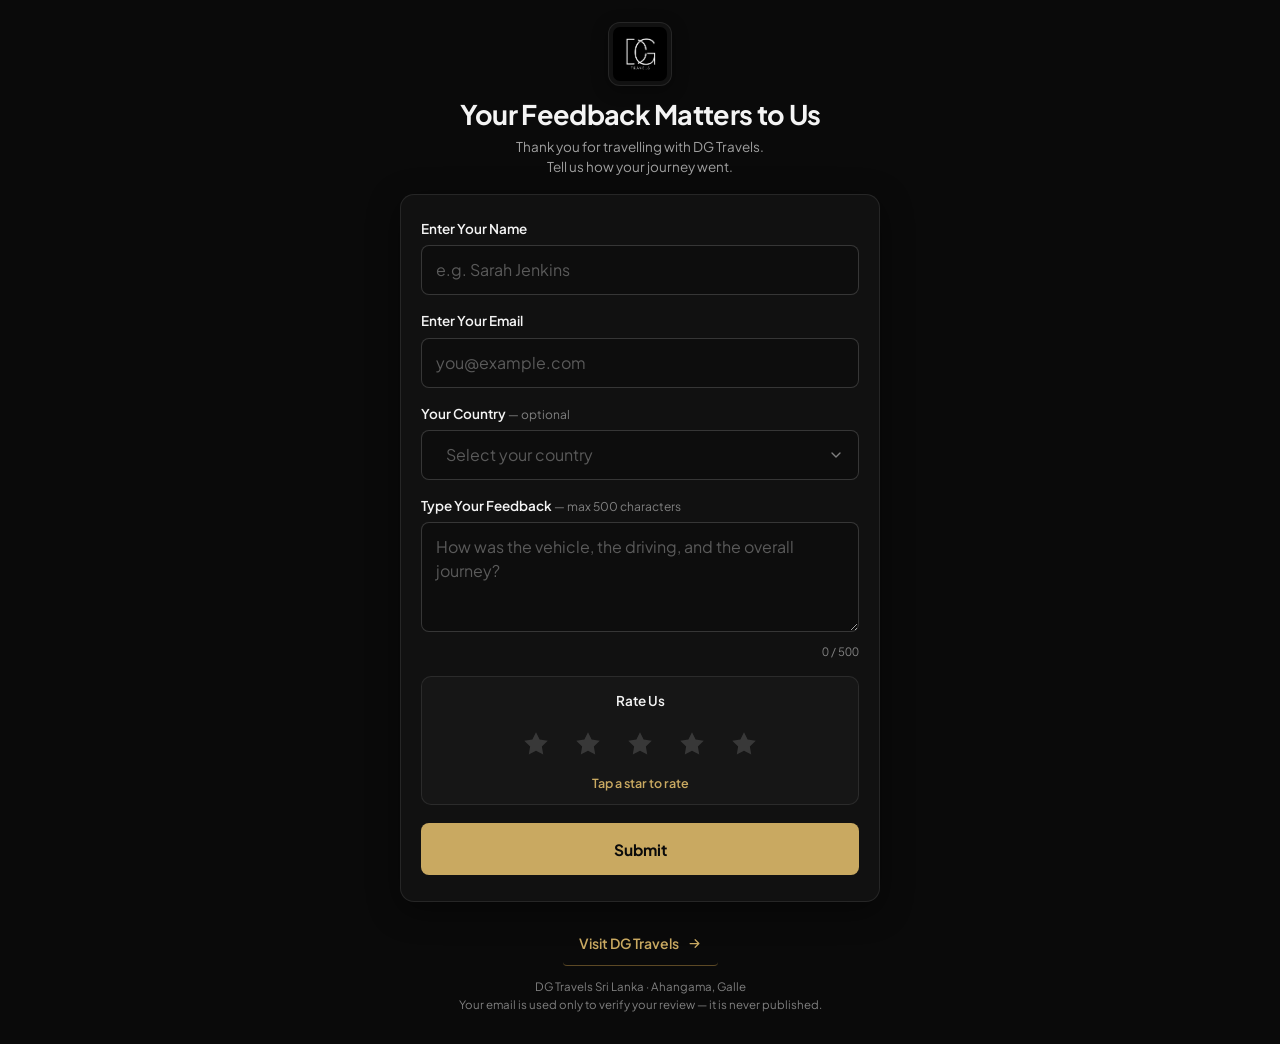
==== commit 326a4271: "Fix feedback QR code destination to dgtravels.com.lk and optimize feedback form for mobile" ====
--- a/feedback.html
+++ b/feedback.html
@@ -41,6 +41,7 @@
 
     html {
       -webkit-text-size-adjust: 100%;
+      -webkit-tap-highlight-color: transparent;
       overflow-x: hidden;
     }
 
@@ -49,15 +50,15 @@
       color: var(--text);
       font-family: 'Plus Jakarta Sans', -apple-system, BlinkMacSystemFont, 'Segoe UI', sans-serif;
       -webkit-font-smoothing: antialiased;
-      line-height: 1.55;
+      line-height: 1.5;
       min-height: 100vh;
       min-height: 100dvh;
       overflow-x: hidden;
       display: flex;
       flex-direction: column;
       /* Notch and home-indicator clearance */
-      padding: max(20px, env(safe-area-inset-top)) max(18px, env(safe-area-inset-right))
-               max(20px, env(safe-area-inset-bottom)) max(18px, env(safe-area-inset-left));
+      padding: max(16px, env(safe-area-inset-top)) max(16px, env(safe-area-inset-right))
+               max(24px, env(safe-area-inset-bottom)) max(16px, env(safe-area-inset-left));
     }
 
     a { color: inherit; text-decoration: none; -webkit-tap-highlight-color: transparent; }
@@ -79,47 +80,51 @@
     /* ============ HEADER ============ */
     .head {
       text-align: center;
-      padding: 6px 0 22px;
-    }
-    .head h1 {
-      font-size: clamp(24px, 6.4vw, 30px);
-      font-weight: 600;
-      line-height: 1.15;
-      letter-spacing: -0.03em;
-      margin-bottom: 16px;
+      padding: 6px 0 18px;
     }
     .logo {
-      width: 72px;
-      height: 72px;
-      margin: 0 auto;
-      border-radius: 8px;
+      width: 64px;
+      height: 64px;
+      margin: 0 auto 12px;
+      border-radius: 12px;
       border: 1px solid var(--border-soft);
       object-fit: contain;
+      background: rgba(255, 255, 255, 0.03);
+      padding: 4px;
+      box-shadow: 0 4px 16px rgba(0, 0, 0, 0.35);
+    }
+    .head h1 {
+      font-size: clamp(21px, 6vw, 27px);
+      font-weight: 700;
+      line-height: 1.22;
+      letter-spacing: -0.025em;
+      margin-bottom: 6px;
     }
     .head .tagline {
-      margin-top: 12px;
-      font-size: 13px;
+      margin-top: 4px;
+      font-size: 13.5px;
       color: var(--text-muted);
-      line-height: 1.5;
+      line-height: 1.45;
     }
 
     /* ============ CARD ============ */
     .card {
       background: var(--surface);
       border: 1px solid var(--border-soft);
-      border-radius: 12px;
-      padding: 26px 22px 28px;
+      border-radius: 14px;
+      padding: 24px 20px 26px;
+      box-shadow: 0 8px 32px rgba(0, 0, 0, 0.45);
     }
 
     /* ============ FIELDS ============ */
-    .field { margin-bottom: 18px; }
+    .field { margin-bottom: 16px; }
 
     .field label {
       display: block;
-      font-size: 14px;
+      font-size: 13.5px;
       font-weight: 600;
       color: var(--text);
-      margin-bottom: 8px;
+      margin-bottom: 6px;
     }
     .field .hint {
       font-weight: 400;
@@ -134,7 +139,7 @@
       background: var(--field);
       border: 1px solid var(--border);
       border-radius: var(--radius);
-      padding: 13px 14px;
+      padding: 12px 14px;
       color: var(--text);
       /* 16px keeps iOS Safari from zooming in on focus */
       font-size: 16px;
@@ -142,12 +147,13 @@
       line-height: 1.5;
       outline: none;
       transition: var(--transition);
-      min-height: 52px;
+      min-height: 50px;
       -webkit-appearance: none;
       appearance: none;
+      touch-action: manipulation;
     }
     textarea {
-      min-height: 148px;
+      min-height: 110px;
       resize: vertical;
     }
     input::placeholder, textarea::placeholder { color: #5a5a5a; }
@@ -165,7 +171,7 @@
       justify-content: flex-end;
       font-size: 11.5px;
       color: var(--text-faint);
-      margin-top: 6px;
+      margin-top: 5px;
       font-variant-numeric: tabular-nums;
     }
     .counter.near { color: var(--gold); }
@@ -173,9 +179,9 @@
 
     .error {
       display: none;
-      font-size: 12.5px;
+      font-size: 12px;
       color: var(--danger);
-      margin-top: 6px;
+      margin-top: 5px;
     }
     .field.invalid .error { display: block; }
 
@@ -184,32 +190,36 @@
       text-align: center;
       background: var(--surface-2);
       border: 1px solid var(--border-soft);
-      border-radius: var(--radius);
-      padding: 16px 12px 14px;
-      margin-bottom: 20px;
+      border-radius: 10px;
+      padding: 14px 10px 12px;
+      margin-bottom: 18px;
     }
     .rating > label {
       display: block;
-      font-size: 14px;
+      font-size: 13.5px;
       font-weight: 600;
-      margin-bottom: 10px;
+      margin-bottom: 8px;
     }
     .stars {
       display: flex;
       justify-content: center;
-      gap: 2px;
+      gap: 4px;
+      touch-action: manipulation;
     }
     .star {
       /* Comfortably above the 44px touch-target floor */
-      width: 52px;
-      height: 52px;
+      width: 48px;
+      height: 48px;
       display: flex;
       align-items: center;
       justify-content: center;
-      color: #3a3a3a;
-      transition: transform 0.15s ease, color 0.15s ease;
-    }
-    .star svg { width: 30px; height: 30px; fill: currentColor; }
+      color: #383838;
+      transition: transform 0.12s ease, color 0.15s ease;
+      touch-action: manipulation;
+      -webkit-tap-highlight-color: transparent;
+      border-radius: 6px;
+    }
+    .star svg { width: 30px; height: 30px; fill: currentColor; pointer-events: none; }
     .star.on { color: var(--gold); }
     .star:active { transform: scale(0.9); }
     .rating.invalid { border-color: var(--danger); }
@@ -218,7 +228,7 @@
       font-size: 12.5px;
       font-weight: 600;
       color: var(--gold);
-      margin-top: 8px;
+      margin-top: 6px;
       min-height: 18px;
     }
     .rating .error { text-align: center; }
@@ -227,26 +237,32 @@
     /* ============ SUBMIT ============ */
     .submit {
       width: 100%;
-      min-height: 54px;
+      min-height: 52px;
       border-radius: var(--radius);
       background: var(--gold);
       color: #0a0a0a;
-      font-size: 15px;
-      font-weight: 600;
+      font-size: 15.5px;
+      font-weight: 700;
       display: flex;
       align-items: center;
       justify-content: center;
       gap: 9px;
       transition: var(--transition);
+      touch-action: manipulation;
+      -webkit-tap-highlight-color: transparent;
     }
     .submit:hover { background: var(--gold-light); }
+    .submit:active:not([disabled]) {
+      background: var(--gold-light);
+      transform: scale(0.985);
+    }
     .submit[disabled] {
       opacity: 0.55;
       cursor: not-allowed;
     }
     .spinner {
-      width: 17px;
-      height: 17px;
+      width: 18px;
+      height: 18px;
       border: 2px solid rgba(0, 0, 0, 0.25);
       border-top-color: #0d0c09;
       border-radius: 50%;
@@ -273,13 +289,13 @@
     .success {
       display: none;
       text-align: center;
-      padding: 30px 14px 26px;
+      padding: 24px 12px 20px;
     }
     .success.show { display: block; }
     .success-icon {
-      width: 66px;
-      height: 66px;
-      margin: 0 auto 18px;
+      width: 62px;
+      height: 62px;
+      margin: 0 auto 16px;
       border-radius: 50%;
       background: rgba(74, 222, 128, 0.12);
       border: 2px solid var(--success);
@@ -288,24 +304,24 @@
       align-items: center;
       justify-content: center;
     }
-    .success-icon svg { width: 30px; height: 30px; stroke: currentColor; fill: none; stroke-width: 3; }
+    .success-icon svg { width: 28px; height: 28px; stroke: currentColor; fill: none; stroke-width: 3; }
     .success h2 {
-      font-size: 23px;
+      font-size: 22px;
       font-weight: 700;
-      margin-bottom: 8px;
+      margin-bottom: 6px;
     }
     .success p {
-      font-size: 14px;
+      font-size: 13.5px;
       color: var(--text-muted);
-      line-height: 1.6;
-      margin-bottom: 22px;
+      line-height: 1.55;
+      margin-bottom: 20px;
     }
     .success .stars-recap {
       display: flex;
       justify-content: center;
       gap: 3px;
       color: var(--gold);
-      margin-bottom: 16px;
+      margin-bottom: 14px;
     }
     .success .stars-recap svg { width: 22px; height: 22px; fill: currentColor; }
 
@@ -315,20 +331,22 @@
       justify-content: center;
       gap: 8px;
       min-height: 48px;
-      padding: 12px 24px;
+      width: 100%;
+      padding: 12px 20px;
       border-radius: var(--radius);
       border: 1px solid var(--border);
       color: var(--text);
       font-size: 14.5px;
       font-weight: 600;
       transition: var(--transition);
-    }
-    .btn-ghost:active { border-color: var(--gold); color: var(--gold); }
+      touch-action: manipulation;
+    }
+    .btn-ghost:active { border-color: var(--gold); color: var(--gold); transform: scale(0.985); }
 
     /* ============ FOOTER LINK ============ */
     .foot {
       text-align: center;
-      padding: 26px 0 6px;
+      padding: 20px 0 6px;
     }
     /* The success card carries its own "Visit DG Travels" button —
        hide the footer copy so the link is not shown twice. */
@@ -338,46 +356,23 @@
       align-items: center;
       gap: 8px;
       min-height: 44px;
-      padding: 10px 18px;
-      font-size: 14.5px;
+      padding: 8px 16px;
+      font-size: 14px;
       font-weight: 600;
       color: var(--gold);
       border-bottom: 1px solid rgba(215, 168, 78, 0.4);
       border-radius: 4px;
+      touch-action: manipulation;
     }
     .visit-link svg { width: 15px; height: 15px; stroke: currentColor; fill: none; stroke-width: 2; }
     .visit-link:active { color: var(--gold-light); }
 
     .foot .legal {
-      margin-top: 14px;
+      margin-top: 12px;
       font-size: 11.5px;
       color: var(--text-faint);
-      line-height: 1.6;
-    }
-
-    /* ============ SMALL PHONES ============ */
-    @media (max-width: 360px) {
-      body { padding-left: max(14px, env(safe-area-inset-left)); padding-right: max(14px, env(safe-area-inset-right)); }
-      .card { padding: 18px 14px 20px; }
-      .logo { width: 72px; height: 72px; border-radius: 18px; }
-      .star { width: 46px; height: 46px; }
-      .star svg { width: 27px; height: 27px; }
-    }
-
-    /* ============ LANDSCAPE ============ */
-    @media (max-height: 460px) and (orientation: landscape) {
-      .head { padding-bottom: 14px; }
-      .logo { width: 58px; height: 58px; border-radius: 14px; padding: 7px; }
-      .head h1 { font-size: 21px; margin-bottom: 10px; }
-      .head .tagline { display: none; }
-    }
-
-    @media (prefers-reduced-motion: reduce) {
-      *, *::before, *::after {
-        animation-duration: 0.01ms !important;
-        animation-iteration-count: 1 !important;
-        transition-duration: 0.01ms !important;
-      }
+      line-height: 1.55;
+      padding: 0 10px;
     }
 
     /* ============ COUNTRY DROPDOWN ============ */
@@ -385,7 +380,7 @@
 
     .country-trigger {
       width: 100%;
-      min-height: 52px;
+      min-height: 50px;
       background: var(--field);
       border: 1px solid var(--border);
       border-radius: var(--radius);
@@ -401,6 +396,7 @@
       text-align: left;
       -webkit-appearance: none;
       appearance: none;
+      touch-action: manipulation;
     }
     .country-trigger:focus,
     .country-trigger.open { border-color: var(--gold); background: #101010; }
@@ -421,62 +417,110 @@
       position: absolute;
       top: calc(100% + 5px);
       left: 0; right: 0;
-      background: #161616;
-      border: 1px solid var(--border);
-      border-radius: var(--radius);
-      z-index: 999;
-      max-height: 260px;
+      background: #141414;
+      border: 1px solid rgba(255, 255, 255, 0.2);
+      border-radius: 10px;
+      z-index: 1000;
+      max-height: min(290px, 46vh);
       overflow: hidden;
       flex-direction: column;
-      box-shadow: 0 8px 32px rgba(0,0,0,0.6);
+      box-shadow: 0 12px 36px rgba(0, 0, 0, 0.8), 0 0 0 1px rgba(201, 169, 97, 0.18);
+      -webkit-overflow-scrolling: touch;
     }
     .country-dropdown.open { display: flex; }
 
     .country-search-wrap {
-      padding: 10px 10px 8px;
+      position: relative;
+      padding: 8px 10px;
       border-bottom: 1px solid var(--border-soft);
       flex-shrink: 0;
+      display: flex;
+      align-items: center;
+      background: #181818;
+    }
+    .country-search-wrap .search-icon {
+      position: absolute;
+      left: 18px;
+      color: #666;
+      pointer-events: none;
     }
     .country-search {
       width: 100%;
       background: var(--field);
       border: 1px solid var(--border);
       border-radius: 6px;
-      padding: 9px 12px;
+      padding: 9px 32px 9px 32px;
       color: var(--text);
-      font-size: 14px;
+      font-size: 16px !important; /* CRITICAL: 16px prevents iOS Safari auto-zoom */
       font-family: inherit;
       outline: none;
       -webkit-appearance: none;
+      height: 40px;
     }
     .country-search:focus { border-color: var(--gold); }
-    .country-search::placeholder { color: #5a5a5a; }
+    .country-search::placeholder { color: #5a5a5a; font-size: 14px; }
+    .search-clear {
+      position: absolute;
+      right: 18px;
+      width: 22px;
+      height: 22px;
+      background: rgba(255, 255, 255, 0.12);
+      border-radius: 50%;
+      color: #bbb;
+      font-size: 15px;
+      line-height: 1;
+      display: none;
+      align-items: center;
+      justify-content: center;
+      cursor: pointer;
+      touch-action: manipulation;
+    }
 
     .country-list {
       overflow-y: auto;
       flex: 1;
       overscroll-behavior: contain;
+      -webkit-overflow-scrolling: touch;
     }
     .country-list::-webkit-scrollbar { width: 4px; }
     .country-list::-webkit-scrollbar-track { background: transparent; }
     .country-list::-webkit-scrollbar-thumb { background: #333; border-radius: 4px; }
+
+    .country-group-label {
+      padding: 8px 14px 4px;
+      font-size: 10.5px;
+      font-weight: 700;
+      text-transform: uppercase;
+      letter-spacing: 0.07em;
+      color: var(--gold);
+      background: rgba(201, 169, 97, 0.08);
+      position: sticky;
+      top: 0;
+      z-index: 2;
+    }
 
     .country-option {
       display: flex;
       align-items: center;
       gap: 10px;
-      padding: 10px 14px;
+      padding: 11px 14px;
+      min-height: 44px;
       cursor: pointer;
-      font-size: 14px;
+      font-size: 14.5px;
       transition: background 0.12s;
-    }
+      border-bottom: 1px solid rgba(255, 255, 255, 0.03);
+      -webkit-tap-highlight-color: rgba(201, 169, 97, 0.15);
+      touch-action: manipulation;
+    }
+    .country-option:last-child { border-bottom: none; }
     .country-option:hover,
     .country-option.focused { background: rgba(201, 169, 97, 0.12); }
-    .country-option.selected { background: rgba(201, 169, 97, 0.18); color: var(--gold); }
-    .country-option .co-flag { font-size: 20px; flex-shrink: 0; }
-    .country-option .co-name { flex: 1; }
+    .country-option:active { background: rgba(201, 169, 97, 0.22); }
+    .country-option.selected { background: rgba(201, 169, 97, 0.18); color: var(--gold-light); font-weight: 600; }
+    .country-option .co-flag { font-size: 20px; line-height: 1; flex-shrink: 0; }
+    .country-option .co-name { flex: 1; overflow: hidden; text-overflow: ellipsis; white-space: nowrap; }
     .country-no-results {
-      padding: 14px;
+      padding: 18px 14px;
       font-size: 13px;
       color: var(--text-faint);
       text-align: center;
@@ -497,6 +541,114 @@
       margin-bottom: 14px;
     }
     .success-country .sc-flag { font-size: 18px; }
+
+    /* ============ RESPONSIVE MEDIA QUERIES ============ */
+    @media (max-width: 480px) {
+      body {
+        padding-left: max(12px, env(safe-area-inset-left));
+        padding-right: max(12px, env(safe-area-inset-right));
+      }
+      .card {
+        padding: 18px 14px 20px;
+        border-radius: 12px;
+      }
+      .head {
+        padding-bottom: 14px;
+      }
+      .logo {
+        width: 58px;
+        height: 58px;
+        margin-bottom: 10px;
+      }
+      .head h1 {
+        font-size: 22px;
+      }
+      .head .tagline {
+        font-size: 12.5px;
+      }
+      .field {
+        margin-bottom: 14px;
+      }
+      .field label {
+        font-size: 13px;
+        margin-bottom: 5px;
+      }
+      input[type="text"],
+      input[type="email"],
+      .country-trigger {
+        min-height: 48px;
+        padding: 10px 12px;
+      }
+      textarea {
+        min-height: 100px;
+        padding: 10px 12px;
+      }
+      .rating {
+        padding: 12px 8px 10px;
+        margin-bottom: 16px;
+      }
+      .stars {
+        gap: 4px;
+      }
+      .star {
+        width: 46px;
+        height: 46px;
+      }
+      .star svg {
+        width: 29px;
+        height: 29px;
+      }
+      .submit {
+        min-height: 50px;
+        font-size: 15px;
+      }
+    }
+
+    @media (max-width: 360px) {
+      body {
+        padding-left: max(8px, env(safe-area-inset-left));
+        padding-right: max(8px, env(safe-area-inset-right));
+      }
+      .card {
+        padding: 16px 10px 18px;
+        border-radius: 10px;
+      }
+      .logo {
+        width: 50px;
+        height: 50px;
+      }
+      .head h1 {
+        font-size: 20px;
+      }
+      .stars {
+        gap: 2px;
+      }
+      .star {
+        width: 40px;
+        height: 40px;
+      }
+      .star svg {
+        width: 25px;
+        height: 25px;
+      }
+    }
+
+    /* ============ LANDSCAPE ============ */
+    @media (max-height: 460px) and (orientation: landscape) {
+      .head { padding-bottom: 10px; }
+      .logo { width: 46px; height: 46px; margin-bottom: 6px; }
+      .head h1 { font-size: 19px; margin-bottom: 4px; }
+      .head .tagline { display: none; }
+    }
+
+    @media (prefers-reduced-motion: reduce) {
+      *, *::before, *::after {
+        animation-duration: 0.01ms !important;
+        animation-iteration-count: 1 !important;
+        transition-duration: 0.01ms !important;
+      }
+    }
+
   </style>
 </head>
 <body>
@@ -505,8 +657,8 @@
 
     <!-- ================= HEADER ================= -->
     <header class="head">
+      <img src="LOGO/DG - 1.png" alt="DG Travels" class="logo" width="64" height="64">
       <h1>Your Feedback Matters to Us</h1>
-      <img src="LOGO/DG - 1.png" alt="DG Travels" class="logo" width="82" height="82">
       <p class="tagline">Thank you for travelling with DG Travels.<br>Tell us how your journey went.</p>
     </header>
 
@@ -544,8 +696,13 @@
             </button>
             <div class="country-dropdown" id="countryDropdown" role="listbox" aria-label="Countries">
               <div class="country-search-wrap">
+                <svg class="search-icon" viewBox="0 0 24 24" width="15" height="15" fill="none" stroke="currentColor" stroke-width="2" aria-hidden="true">
+                  <circle cx="11" cy="11" r="7"></circle>
+                  <line x1="21" y1="21" x2="16.65" y2="16.65"></line>
+                </svg>
                 <input type="text" class="country-search" id="countrySearch"
-                       placeholder="Search country…" autocomplete="off" aria-label="Search countries">
+                       placeholder="Search country…" autocomplete="off" autocorrect="off" autocapitalize="none" spellcheck="false" aria-label="Search countries">
+                <button type="button" class="search-clear" id="searchClear" aria-label="Clear search" style="display:none">&times;</button>
               </div>
               <div class="country-list" id="countryList"></div>
             </div>
@@ -741,30 +898,72 @@
       });
 
       // ---------- Country dropdown ----------
-      var ctTrigger  = document.getElementById('countryTrigger');
-      var ctDropdown = document.getElementById('countryDropdown');
-      var ctSearch   = document.getElementById('countrySearch');
-      var ctList     = document.getElementById('countryList');
-      var ctFlag     = document.getElementById('ctFlag');
-      var ctName     = document.getElementById('ctName');
+      var POPULAR_COUNTRIES = [
+        {f:'🇱🇰',n:'Sri Lanka'},
+        {f:'🇬🇧',n:'United Kingdom'},
+        {f:'🇩🇪',n:'Germany'},
+        {f:'🇦🇺',n:'Australia'},
+        {f:'🇫🇷',n:'France'},
+        {f:'🇮🇳',n:'India'},
+        {f:'🇺🇸',n:'United States'},
+        {f:'🇷🇺',n:'Russia'},
+        {f:'🇳🇱',n:'Netherlands'},
+        {f:'🇨🇦',n:'Canada'},
+        {f:'🇮🇹',n:'Italy'},
+        {f:'🇨🇭',n:'Switzerland'}
+      ];
+
+      var ctTrigger   = document.getElementById('countryTrigger');
+      var ctDropdown  = document.getElementById('countryDropdown');
+      var ctSearch    = document.getElementById('countrySearch');
+      var ctList      = document.getElementById('countryList');
+      var ctFlag      = document.getElementById('ctFlag');
+      var ctName      = document.getElementById('ctName');
+      var searchClear = document.getElementById('searchClear');
+
+      function makeCountryOption(c) {
+        var opt = document.createElement('div');
+        opt.className = 'country-option' + (selectedCountry && selectedCountry.n === c.n ? ' selected' : '');
+        opt.setAttribute('role', 'option');
+        opt.setAttribute('aria-selected', selectedCountry && selectedCountry.n === c.n ? 'true' : 'false');
+        opt.innerHTML = '<span class="co-flag">' + c.f + '</span><span class="co-name">' + c.n + '</span>';
+        opt.addEventListener('mousedown', function(e) { e.preventDefault(); });
+        opt.addEventListener('click', function() { selectCountry(c); });
+        return opt;
+      }
 
       function renderCountryList(query) {
         var q = (query || '').toLowerCase().trim();
-        var filtered = q ? COUNTRIES.filter(function(c){ return c.n.toLowerCase().indexOf(q) !== -1; }) : COUNTRIES;
         ctList.innerHTML = '';
+
+        if (!q) {
+          var popHeader = document.createElement('div');
+          popHeader.className = 'country-group-label';
+          popHeader.textContent = 'Popular';
+          ctList.appendChild(popHeader);
+
+          POPULAR_COUNTRIES.forEach(function(c) {
+            ctList.appendChild(makeCountryOption(c));
+          });
+
+          var allHeader = document.createElement('div');
+          allHeader.className = 'country-group-label';
+          allHeader.textContent = 'All Countries (A–Z)';
+          ctList.appendChild(allHeader);
+
+          COUNTRIES.forEach(function(c) {
+            ctList.appendChild(makeCountryOption(c));
+          });
+          return;
+        }
+
+        var filtered = COUNTRIES.filter(function(c){ return c.n.toLowerCase().indexOf(q) !== -1; });
         if (!filtered.length) {
           ctList.innerHTML = '<div class="country-no-results">No countries found</div>';
           return;
         }
         filtered.forEach(function(c) {
-          var opt = document.createElement('div');
-          opt.className = 'country-option' + (selectedCountry && selectedCountry.n === c.n ? ' selected' : '');
-          opt.setAttribute('role', 'option');
-          opt.setAttribute('aria-selected', selectedCountry && selectedCountry.n === c.n ? 'true' : 'false');
-          opt.innerHTML = '<span class="co-flag">' + c.f + '</span><span class="co-name">' + c.n + '</span>';
-          opt.addEventListener('mousedown', function(e) { e.preventDefault(); });
-          opt.addEventListener('click', function() { selectCountry(c); });
-          ctList.appendChild(opt);
+          ctList.appendChild(makeCountryOption(c));
         });
       }
 
@@ -773,8 +972,22 @@
         ctTrigger.classList.add('open');
         ctTrigger.setAttribute('aria-expanded', 'true');
         ctSearch.value = '';
+        if (searchClear) searchClear.style.display = 'none';
         renderCountryList('');
-        setTimeout(function(){ ctSearch.focus(); }, 10);
+
+        // Smoothly ensure dropdown is visible in viewport on mobile
+        setTimeout(function() {
+          var rect = ctDropdown.getBoundingClientRect();
+          if (rect.bottom > window.innerHeight - 10) {
+            ctDropdown.scrollIntoView({ behavior: 'smooth', block: 'nearest' });
+          }
+        }, 50);
+
+        // On desktop focus search; on mobile touch avoid abrupt keyboard covering the options
+        var isTouch = ('ontouchstart' in window) || (navigator.maxTouchPoints > 0);
+        if (!isTouch) {
+          setTimeout(function(){ ctSearch.focus(); }, 80);
+        }
         if (selectedCountry) {
           var sel = ctList.querySelector('.selected');
           if (sel) sel.scrollIntoView({ block: 'nearest' });
@@ -801,8 +1014,20 @@
       });
 
       ctSearch.addEventListener('input', function() {
+        if (searchClear) searchClear.style.display = ctSearch.value ? 'flex' : 'none';
         renderCountryList(ctSearch.value);
       });
+
+      if (searchClear) {
+        searchClear.addEventListener('click', function(e) {
+          e.preventDefault();
+          e.stopPropagation();
+          ctSearch.value = '';
+          searchClear.style.display = 'none';
+          renderCountryList('');
+          ctSearch.focus();
+        });
+      }
 
       document.addEventListener('click', function(e) {
         if (!document.getElementById('countryWrapper').contains(e.target)) {
